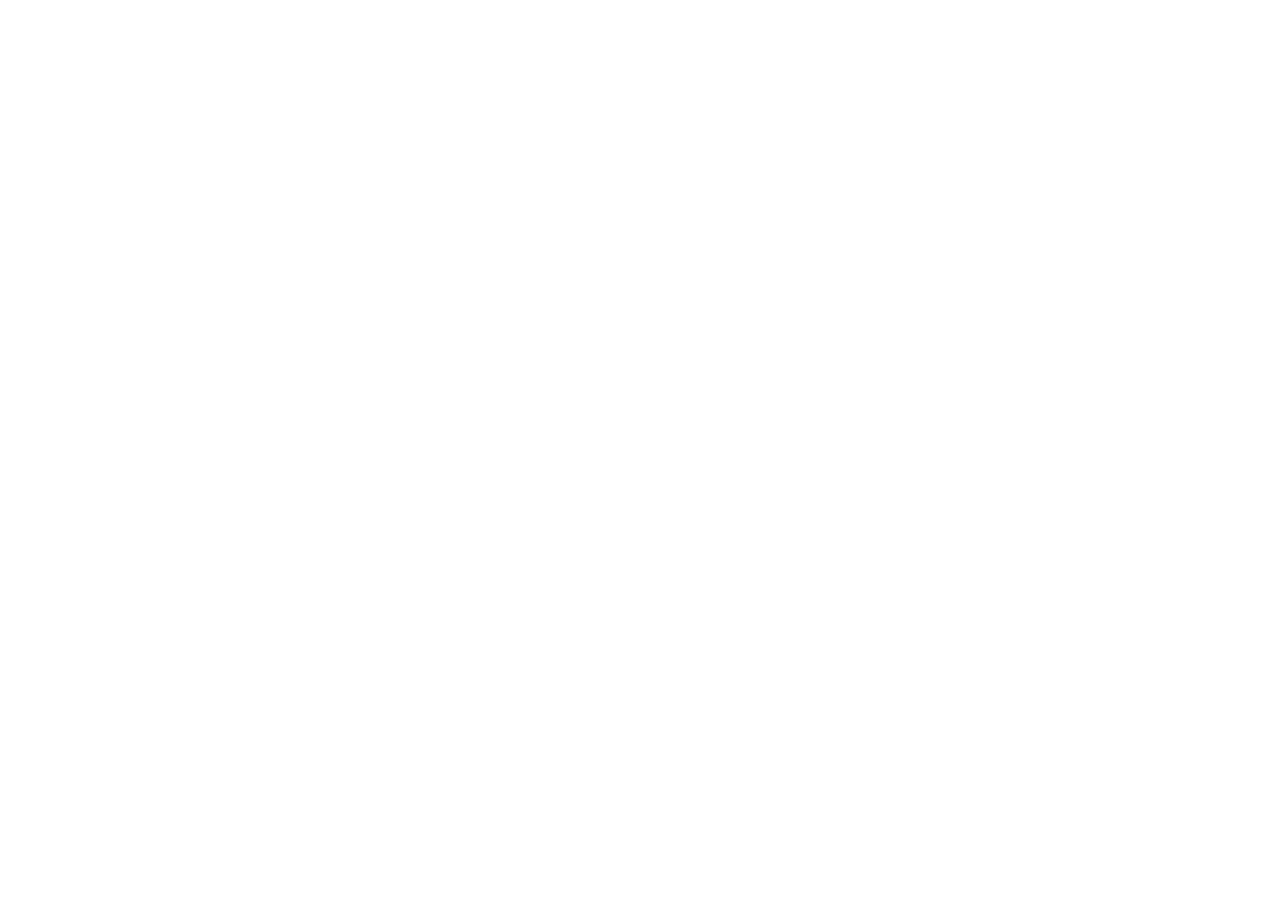
==== navbar.html @ 94ef326c "update code" ====
<!DOCTYPE html>
<html lang="en">
<head>
    <meta charset="UTF-8">
    <meta name="viewport" content="width=device-width, initial-scale=1.0">
    <title>Document</title>
</head>
<body>
    
</body>
</html>
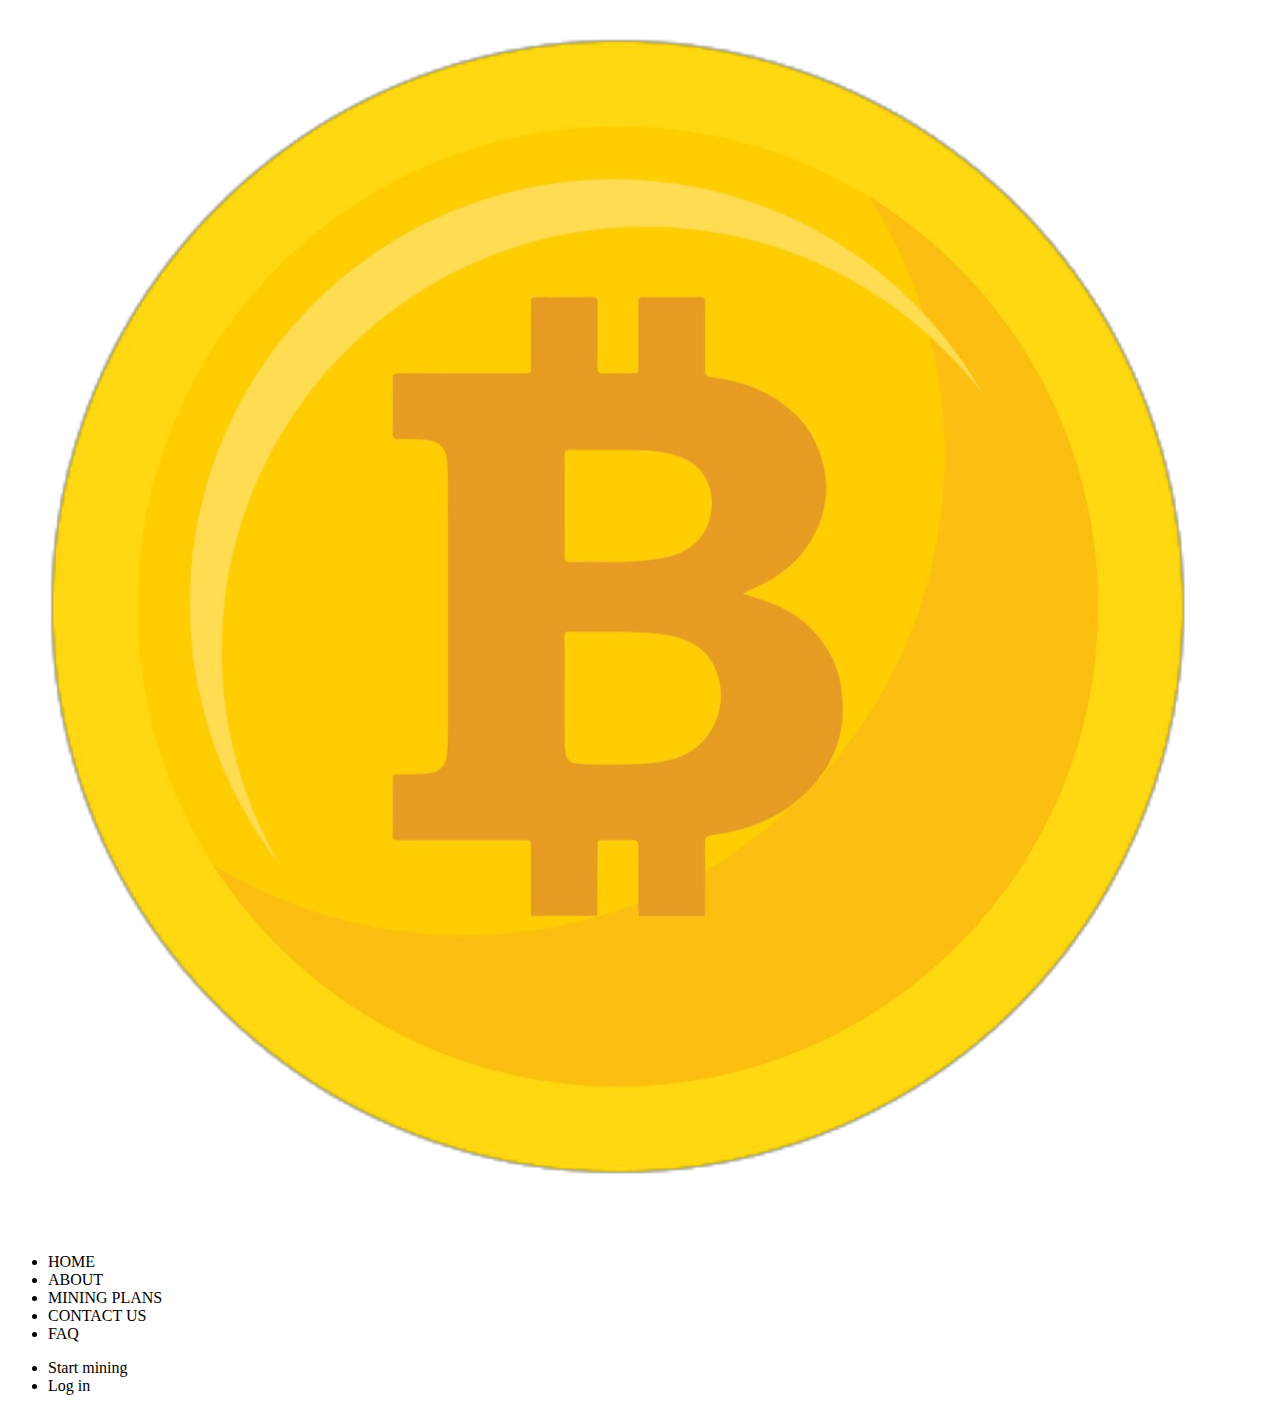
==== commit 0925952a: "update code" ====
--- a/navbar.html
+++ b/navbar.html
@@ -4,8 +4,26 @@
     <meta charset="UTF-8">
     <meta name="viewport" content="width=device-width, initial-scale=1.0">
     <title>Document</title>
+    <link rel="stylesheet" href="navbar.css">
 </head>
 <body>
-    
+    <header>
+        <div class="logo">
+            <img src="images/logo/btc.png" alt="">
+        </div>
+        <div class="navbar">
+            <ul class="menu">
+                <li>HOME</li>
+                <li>ABOUT</li>
+                <li>MINING PLANS</li>
+                <li>CONTACT US</li>
+                <li>FAQ</li>
+            </ul>
+            <ul class="otheroption">
+                <li>Start mining</li>
+                <li>Log in</li>
+            </ul>
+        </div>
+    </header>
 </body>
 </html>--- a/navbar.css
+++ b/navbar.css
@@ -0,0 +1,3 @@
+body{
+    height: ;
+}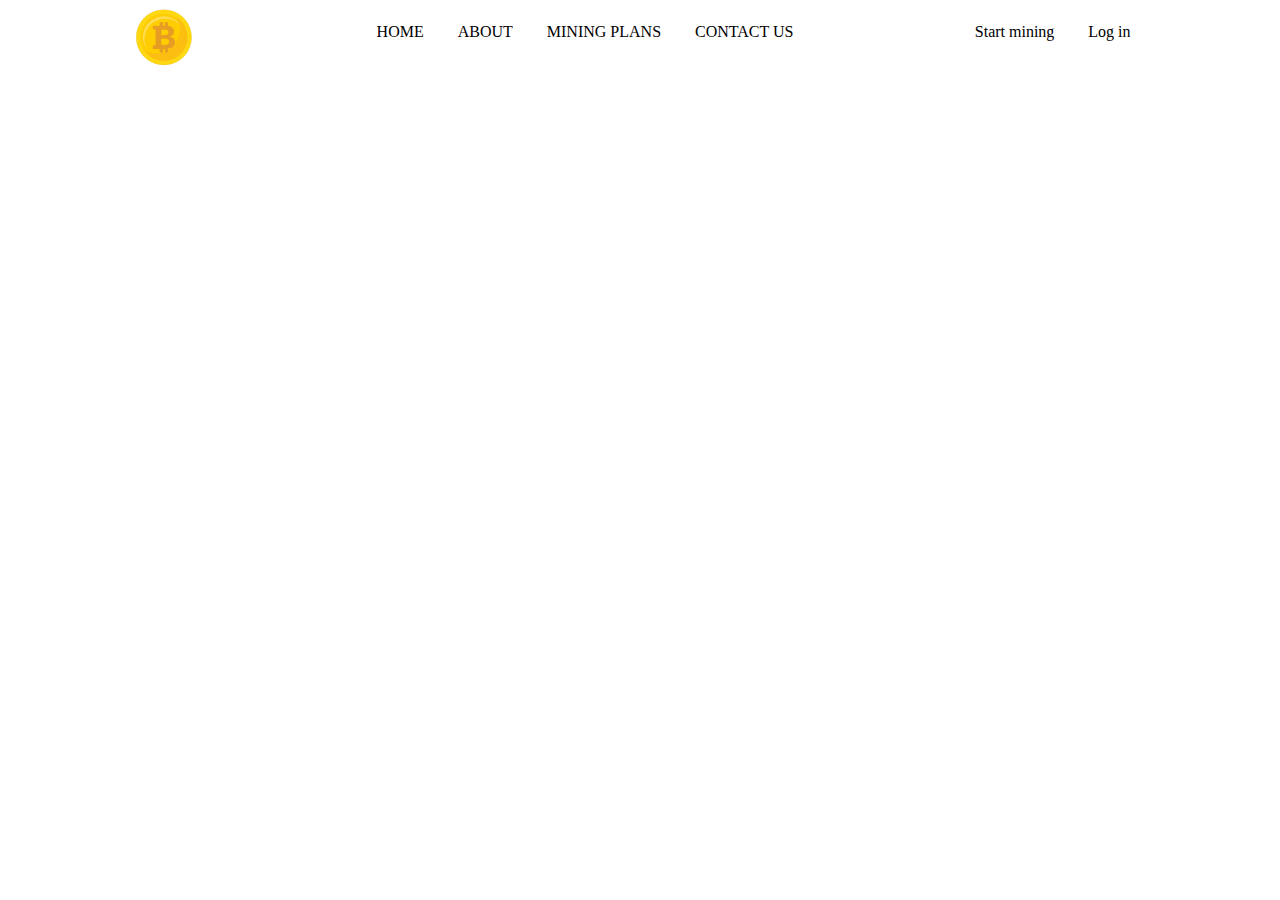
==== commit 66ac4514: "update code" ====
--- a/navbar.html
+++ b/navbar.html
@@ -12,12 +12,17 @@
             <img src="images/logo/btc.png" alt="">
         </div>
         <div class="navbar">
+            <input type="checkbox" name="openNav" id="openNav">
+            <label for="openNav" class="openNav">
+                <span></span>
+                <span></span>
+                <span></span>
+            </label>
             <ul class="menu">
                 <li>HOME</li>
                 <li>ABOUT</li>
                 <li>MINING PLANS</li>
                 <li>CONTACT US</li>
-                <li>FAQ</li>
             </ul>
             <ul class="otheroption">
                 <li>Start mining</li>
--- a/navbar.css
+++ b/navbar.css
@@ -1,3 +1,112 @@
 body{
-    height: ;
+
+}
+input[name="openNav"]{
+    display: none;
+}
+header{
+    display: flex;
+    width: 80%;
+    margin: 0 10%;
+}
+.logo{
+    width: 15%;
+}
+.logo img{
+    width: 60px;
+}
+.navbar{
+    width: 85%;
+    display: flex;
+    justify-content: right;
+}
+.navbar ul{
+    padding: 0;
+    margin: 0%;
+    list-style: none;
+    display: inline-block;
+}
+.navbar .otheroption{
+    width: 35%;
+    text-align: right;
+}
+.navbar .menu{
+    width: 80%;
+    text-align: center;
+}
+.navbar li{
+    padding: 15px;
+    display: inline-block;
+    transition: 0.5s;
+    position: relative;
+}
+.navbar li:hover{
+    background-color: #f7b933!important;
+}
+@media only screen and (max-width:768px){
+    .logo{
+        position: absolute;
+        left: 0;
+        top: 0;
+    }
+    .navbar{
+        position: fixed;
+        width: 35vw;
+        background-color: #661fd6;
+        top: 0;
+        right: 0;
+        height: 100vh;
+        display: block;
+        transition: 0.5s;
+        transform: translate(100%,0);
+    }
+    .navbar .openNav{
+        display: block;
+        position: absolute;
+        right: 100%;
+        top: 0;
+        width: 30px;
+        height: 30px;
+        background-color: #2b043577;
+        padding: 10px
+    }
+    .navbar .openNav span{
+        display: block;
+        background-color: #000;
+        width: 30px;
+        height: 3px;
+        margin: 5px 0;
+        transition: 1s;
+    }
+    .navbar:has(input[name="openNav"]:checked){
+        transform: translate(0,0);
+    }
+    .navbar:has(input[name="openNav"]:checked) .openNav span:nth-child(2){
+        opacity: 0;
+        transition: 0s;
+    }
+    .navbar:has(input[name="openNav"]:checked) .openNav span:nth-child(1){
+        transform: rotate(45deg) translate(6px, 5px);
+    }
+    .navbar:has(input[name="openNav"]:checked) .openNav span:nth-child(3){
+        transform: rotate(-45deg) translate(6px, -5px);
+    }
+    input[name="openNav"]{
+        display: none;
+    }
+    .navbar li{
+        display: block;
+        position: unset;
+        border-bottom: 2px solid #2b043577;
+        font-weight: 500;
+    }
+    .navbar .otheroption,
+    .navbar .menu{
+        width: 100%;
+        text-align: center;
+    }
+    .navbar .menu li:hover{
+        background-color: unset!important;
+        border-bottom: 5px solid #d220e9;
+    }
 }